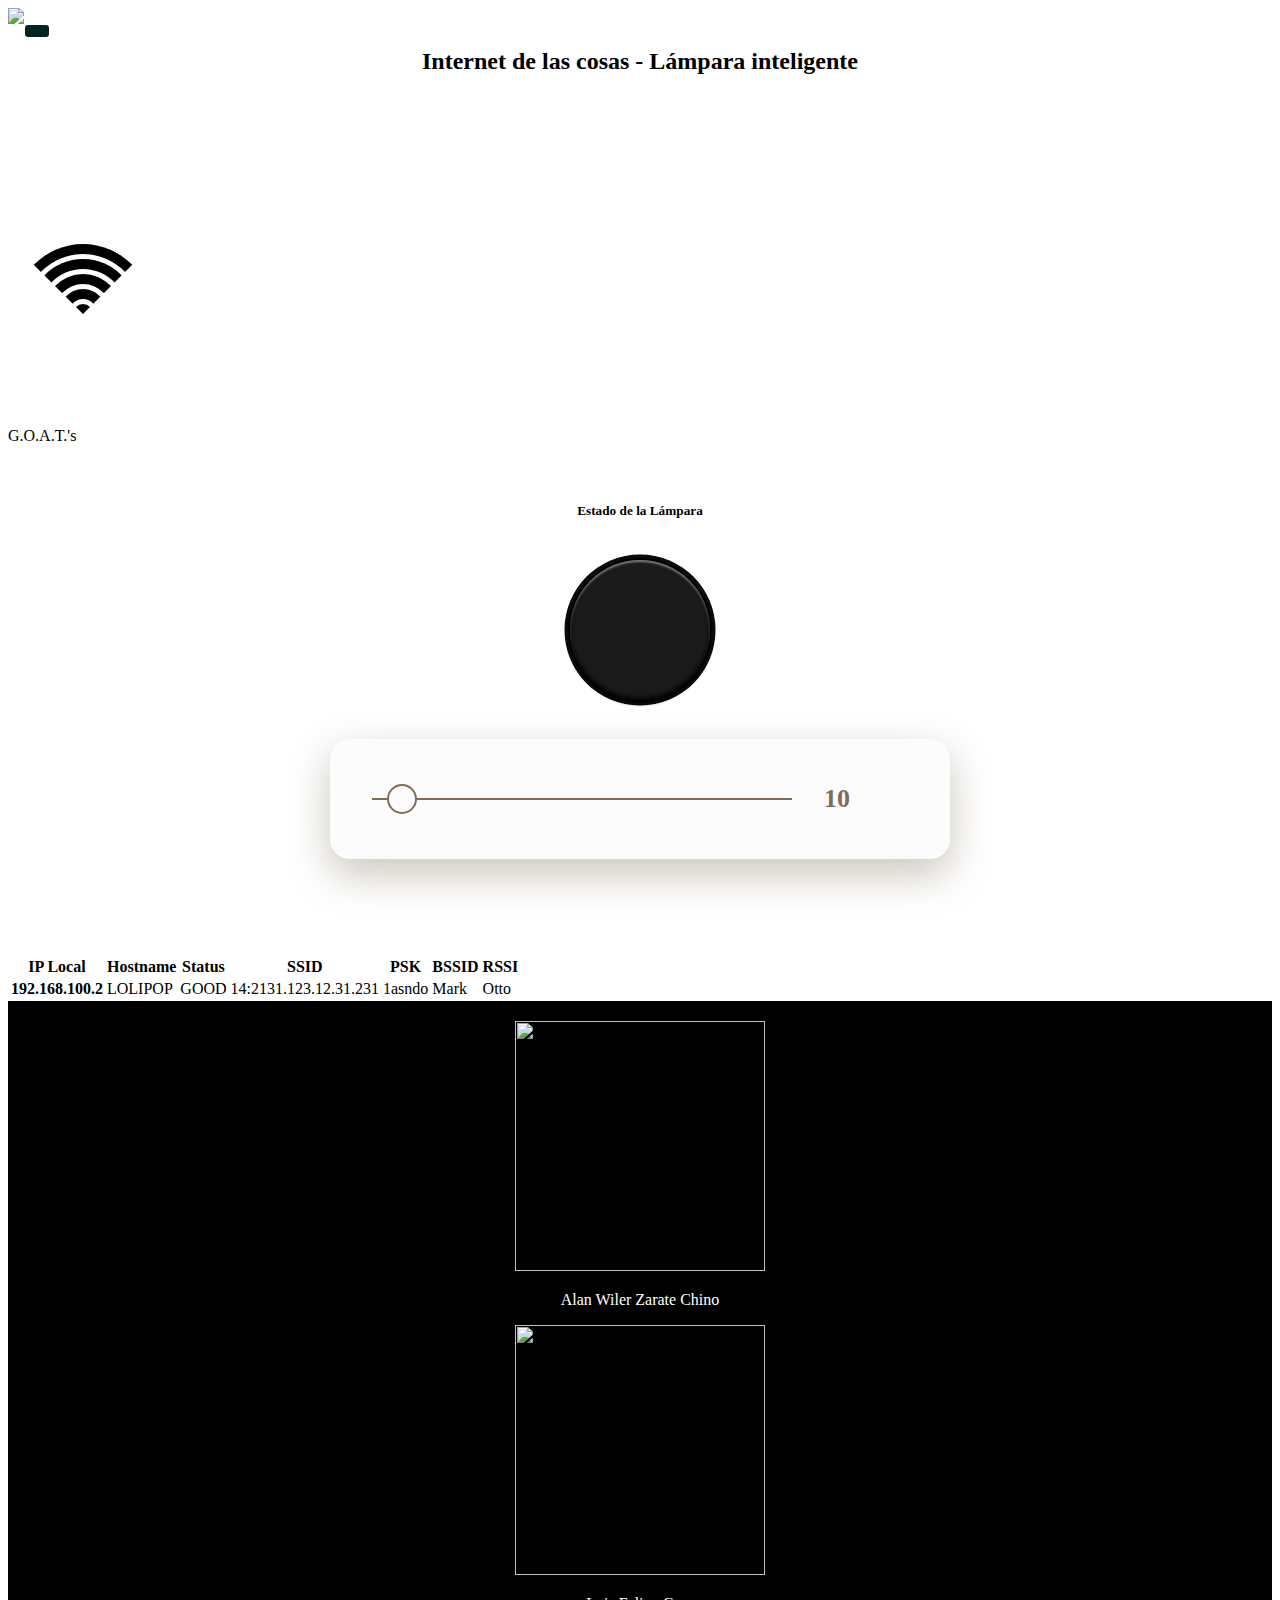
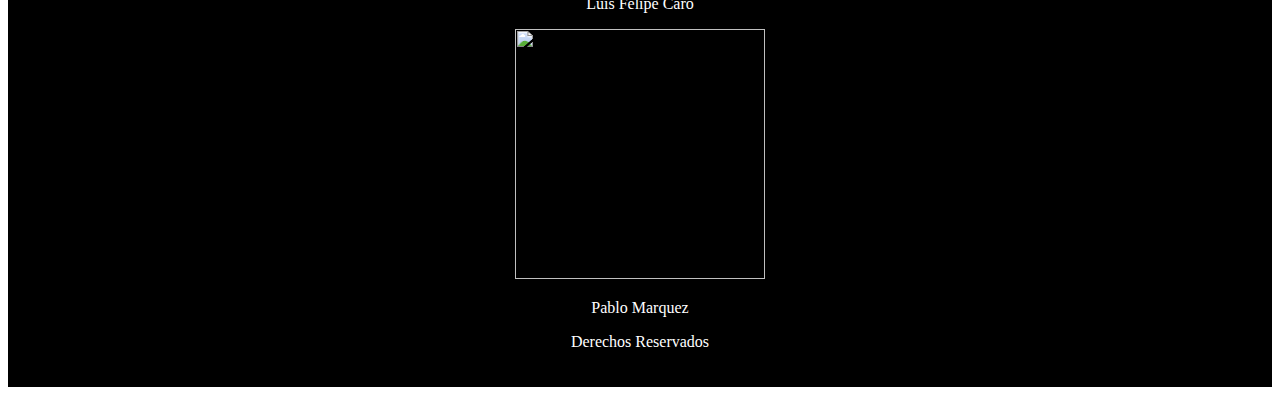
==== data/page2.html @ 81736cc9 "first commit" ====
<!DOCTYPE html>
<html lang="es">
<head>
    <meta charset="UTF-8">
    <meta http-equiv="X-UA-Compatible" content="IE=edge">
    <meta name="viewport" content="width=device-width, initial-scale=1.0">
    <link href="https://cdn.jsdelivr.net/npm/bootstrap@5.0.2/dist/css/bootstrap.min.css" rel="stylesheet" integrity="sha384-EVSTQN3/azprG1Anm3QDgpJLIm9Nao0Yz1ztcQTwFspd3yD65VohhpuuCOmLASjC" crossorigin="anonymous">
    <link
      rel="stylesheet"
      href="https://cdnjs.cloudflare.com/ajax/libs/font-awesome/6.2.0/css/all.min.css"
      integrity="sha512-xh6O/CkQoPOWDdYTDqeRdPCVd1SpvCA9XXcUnZS2FmJNp1coAFzvtCN9BmamE+4aHK8yyUHUSCcJHgXloTyT2A=="
      crossorigin="anonymous"
      referrerpolicy="no-referrer"
    />
    <link rel="stylesheet" href="style.css">
    <title>Lámpara</title>
</head>
<body onload="getData()">

    <div class="contaup">
      <input type="checkbox" id="check">
      <label for="check">
          <i class="fas fa-bars" id="btnCheck"></i>
          <i class="fas fa-times" id="btnClose"></i>
      </label>
      <div class="sidebar1">
          <header>Menú</header>
          <ul>
              <li><a href="index.html" ><i class="fa-solid fa-dice-one"></i>Operación 1</a></li>
              <li><a href="#" class="active"><i class="fa-solid fa-dice-two"></i>Operación 2</a></li> 
              <li><a href="page3.html"><i class="fa-solid fa-dice-three"></i>Operación 3</a></li>
              <li><a href="page4.html"><i class="fa-solid fa-dice-four"></i>Operación 4</a></li>
              <li><a href="page5.html"><i class="fa-solid fa-dice-five"></i>Operación 5</a></li>
              <li><a href="page6.html"><i class="fa-solid fa-dice-six"></i>Operación 6</a></li> 
              
          </ul>
      </div>
  </div>
  
    <div class="container">
        <div class="row">
          <div class="col d-flex align-items-center justify-content-center">
            <img
            class="logo-ucb"
            src="https://ucblpz.com/wp-content/uploads/2018/12/UCB-logo-lapaz.png"
          />
          </div>
          <div class="col d-flex align-items-center justify-content-center">
            <div>
                <h2 class="titulo-h2">Internet de las cosas - Lámpara inteligente</h2>
            </div>
            
            
          </div>
          <div class="col d-flex align-items-center justify-content-center">
            
            <div class="waveStrength-3">
                <div class="wave">
                  <div class="wave">
                    <div class="wave">
                      <div class="wave">
                        <div class="wave"></div>
                      </div>
                    </div>
                  </div>
                </div>
              </div>

          </div>

          <div class="col d-flex align-items-center justify-content-center">
            <!-- <img src="https://foroharley.com/media/vegvisir-png.58735/full" alt=""> -->
            <div class="row">
              <img src="https://i.ibb.co/cg2H8FQ/logo2.jpg" alt="" style="width: 150px;">
            </div>
            <div class="row">
              <p>
                G.O.A.T.'s
              </p>
            </div>
          </div>

          
        </div>
    </div>


    <div class="container c_infoLampara">
        <h5 class="titulo">Estado de la Lámpara</h5>
         <br>
            <div class="label" onclick="imprimir()">
              <input type="checkbox"/>
              <span class="btn-real-sw"></span>
              <i id="pulsador-button" class="fa fa-power-off"></i>
        </div>
    </div>
    <br>


    <div class="slider">
        <input type="range" min="0" max="255" value="10"   oninput="rangeValue.innerText = this.value">
        <p id="rangeValue">10</p>
    </div>

    <br>
    <br>

    <div class="container">
        <table class="table table-striped table-dark">
            <thead>
              <tr>
                <th scope="col">IP Local</th>
                <th scope="col">Hostname</th>
                <th scope="col">Status</th>
                <th scope="col">SSID</th>
                <th scope="col">PSK</th>
                <th scope="col">BSSID</th>
                <th scope="col">RSSI</th>
              </tr>
            </thead>
            <tbody>
              <tr>
                <th>192.168.100.2</th>
                <td>LOLIPOP</td>
                <td>GOOD</td>
                <td>14:2131.123.12.31.231</td>
                <td>1asndo</td>
                <td>Mark</td>
                <td>Otto</td> 
              </tr>
               
            </tbody>
          </table>
    </div>

    <div class="container footer">
      <div class="row">
        <div class="col">
          <img
            src="https://www.linkpicture.com/q/20210201_225708_2.jpg"
            type="image"  
            style="width: 250px; height: 250px; object-fit:cover;" 
            />
          <p>Alan Wiler Zarate Chino</p>
        </div>
        <div class="col">
          <img src="https://www.linkpicture.com/q/591_67344437_20190722_233525-5.jpg" type="image">
          <p>Luis Felipe Caro</p>
        </div>
        <div class="col">
          <img src='https://www.linkpicture.com/q/perfil_2.jpg' type='image'>
          <p>Pablo Marquez</p>
        </div>
      </div>
      
      <p>
        <i class="fa-regular fa-copyright"></i>  Derechos Reservados
      </p>
    </div>

    <script src="script.js"></script>
</body>
</html>
---- data/style.css ----
/* own code */

.container .titulo{
    text-align: center;
}
.c_infoLampara{
    height: 300px;
    padding-top: 20px;
    transition: 0.5s;
}




/* wifi */
.waveStrength-3 {
    margin-top: 13%;
  }
  .wave {
    display: inline-block;
    border: 10px solid transparent;
    border-top-color: currentColor;
    border-radius: 50%;
    border-style: solid;
    margin: 5px;
  }

  .wv4 {
    border-top-color: #eee;
  }
  .wv3 {
    border-top-color: #eee;
  }
  .wv2 {
    border-top-color: #eee;
  }
  .wv1 {
    border-top-color: #eee;
  }

 .titulo-h2{
    text-align: center;
  }

  /* imagen para el boton */
   
  .label {
    position: relative !important;
    width: 140px!important;
    height: 140px!important;
    cursor: pointer!important;
    border-radius: 50%!important;
    margin: auto!important;
  }

  .label .btn-real-sw {
    position: absolute !important;
    top: 0 !important;
    display: block !important;
    width: 100% !important;
    height: 100%!important;
    background-color: #1b1b1b !important;
    border-radius: 50%!important;
    box-shadow: 0 3px 4px rgba(0, 0, 0, 1),
      inset 0 -2px 5px rgba(0, 0, 0, 1),
      inset 0 2px 2px rgba(255, 255, 255, 0.5), 0 0 0 2px #000,
      0 0 0 5px #0c0c0c, 0 0 0 5.5px #080808!important;
  }
  .label input[type="checkbox"] {
    -webkit-appearance: none !important;
    display: none !important;
    
  }
  .label .fa {
    position: absolute!important;
    top: 50%!important;
    left: 50%!important;
    transform: translate(-50%, -50%)!important;
    font-size: 5em!important;
    color: #0c0c0c!important;
  }
  .label .pulsador-activado {
    color: #fbff00!important;
    text-shadow: 0 0 100px #ffffff, 0 0 60px #f1ea8e!important;
  }

/* for side manu */
.sidebar1 {
  z-index: 1111;
  position: fixed;
  left:-250px;
  width: 250px;
  height: 100%;
  background: #042331;
  transition: all 0.5s ease;
  top: 0;
}
.sidebar1 header{
  font-size: 22px;
  color: #ffffff;
  text-align: center;
  line-height: 70px;
  background: #063146;
  user-select: none;
}
.sidebar1 ul a{
  display: block;
  height: 100%;
  width: 100%;
  line-height: 65px;
  font-size: 20px;
  color: #ffffff;
  padding-left: 30px;
  box-sizing: border-box;
  border-top: 1px solid rgb(255, 255, 255, 0.1);
  border-bottom: 1px solid black;
  text-decoration: none;
  transition: 0.4s;
  
}
.sidebar1 ul a.active{
  color: #fbff00;
}
.sidebar1 ul li:hover a{
  padding-left: 50px;
}
.sidebar1 ul a i{
  margin-right: 16px;
}
#check{
   
  display: none;
 
}
label #btnCheck,label #btnClose{
  position: fixed;
  cursor: pointer;
  background: #042321;
  border-radius: 3px;
  
}
label #btnCheck{
  left: 25px;
  top: 25px;
  font-size: 35px; 
  color: #ffffff;
  padding: 6px 12px;
  transition: all .5s ;
}
label #btnClose{
  z-index: 2322;
  left: -195px;
  top: 17px;
  font-size: 30px;
  color: #0a5275;
  padding: 4px 9px;
  transition: all .5s ease;
}

#mainsection{
  background: #0a5275;
  box-sizing: border-box;
  width: 100%;
  
}

#check:checked ~ .sidebar1{
  left: 0;

}
#check:checked ~ label #btnCheck{
  left: 290px;
  opacity: 0;
  pointer-events: none;
}
#check:checked ~ label #btnClose{
  left: 195px;
}

#check:checked ~ #mainsection{
  left: 600px;
}

/* fin side menu*/

/* footer */

.footer{
  background:#000;
  color: #fff; 
  padding: 20px;
}
 
.footer .row .col {
  align-items: center;
  text-align: center;
}
.footer .row .col img{
  width: 250px;
  height: 250px;
  object-fit: cover;
}
.topnav .col-1 img{
  background: #fff;
}
.footer p{
  text-align: center;
}

.logo_main img{
  width: 150px;
}
.logo_main p{
  margin-top: 0;
  text-align: center;
}

/*slider*/
.slider {
  position:relative;
  top:50%;
  left:50%;
  transform:translate(-50%,-50%);
  width:550px;
  height:60px;
  padding:30px;
  padding-left: 40px;
  background:#fcfcfc;
  border-radius:20px;
  display:flex;
  align-items:center;
  box-shadow:0px 15px 40px #7E6D5766;
 }
 .slider p {
  font-size:26px;
  font-weight:600;
  font-family: Open Sans;
  padding-left:30px;
  color:#7E6D57;
 }
 .slider input[type="range"] {
  -webkit-appearance:none !important;
  width:420px;
  height:2px;
  background:#7E6D57;
  border:none;
  outline:none;
 }
 .slider input[type="range"]::-webkit-slider-thumb {
  -webkit-appearance:none !important;
  width:30px;
  height:30px;
  background:#fcfcfc;
  border:2px solid #7E6D57;
  border-radius:50%;
  cursor:pointer;
 }
 .slider input[type="range"]::-webkit-slider-thumb:hover {
  background:#7E6D57;
 }

 /*page3*/
 .valores_pwm{
  background: #0a5275;
  color: white;
  text-align: center;
  font-size: 1.4em;
 }

 /*page4*/
 .container1 .row1{
  display: flex;
 }

 .container1 .row1 .f_col1{
  display: block;
  margin-top: 10px;
  padding-left: 25px;
 }
 
 .container1 .row1 .f_col2{
  display: block;
 }
 
 .container1 .row1 .f_col3{
  display: block;
 }
 
 .container1 .row1 .f_col4{
  display: block;
 }
 .container1 .row1 .f_col1 img{
    width: 300px;
 }
 .container1 .row1 .f_col2 .titulo-h2{
    font-size: 45px;
 }

 /*page 6*/
 .slider1 {
  position:relative;
  top:50%;
  left:50%;
  transform:translate(-50%,-50%);
  width:550px;
  height:60px;
  padding:30px;
  padding-left: 40px;
  background:#fcfcfc;
  border-radius:20px;
  display:flex;
  align-items:center;
  box-shadow:0px 15px 40px #7E6D5766;
 }
 .slider1 p {
  font-size:26px;
  font-weight:600;
  font-family: Open Sans;
  padding-left:30px;
  color:#7E6D57;
 }
 .slider1 input[type="range"] {
  -webkit-appearance:none !important;
  width:420px;
  height:3px;
  background:#7E6D57;
  margin: 0px !important;
   
  border:none;
  outline:none;
 }
 .slider1 input[type="range"]::-webkit-slider-thumb {
  -webkit-appearance:none !important;
  width:40px;
  height:40px;
  
  background:#fcfcfc;
  border:2px solid #7E6D57;
  border-radius:50%;
  cursor:pointer;
 }
 .slider1 input[type="range"]::-webkit-slider-thumb:hover {
  background:#7E6D57;
 }
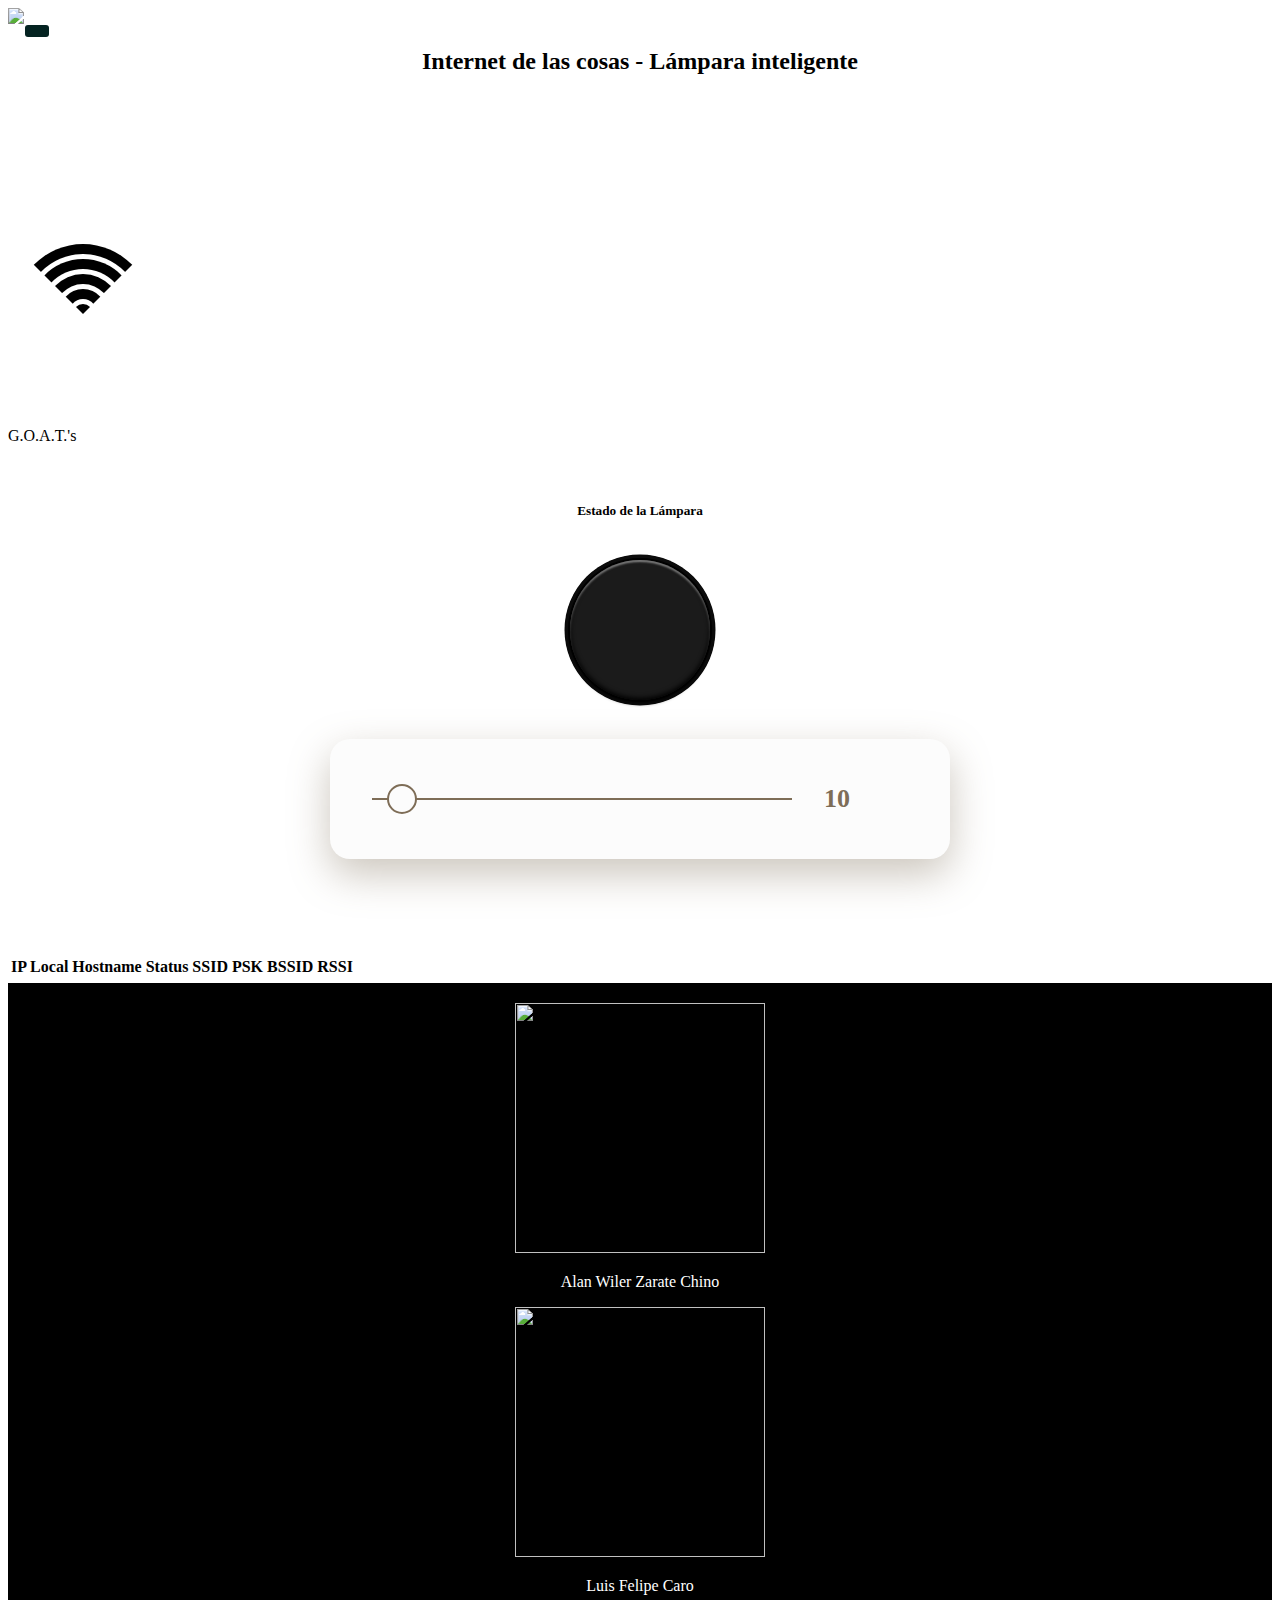
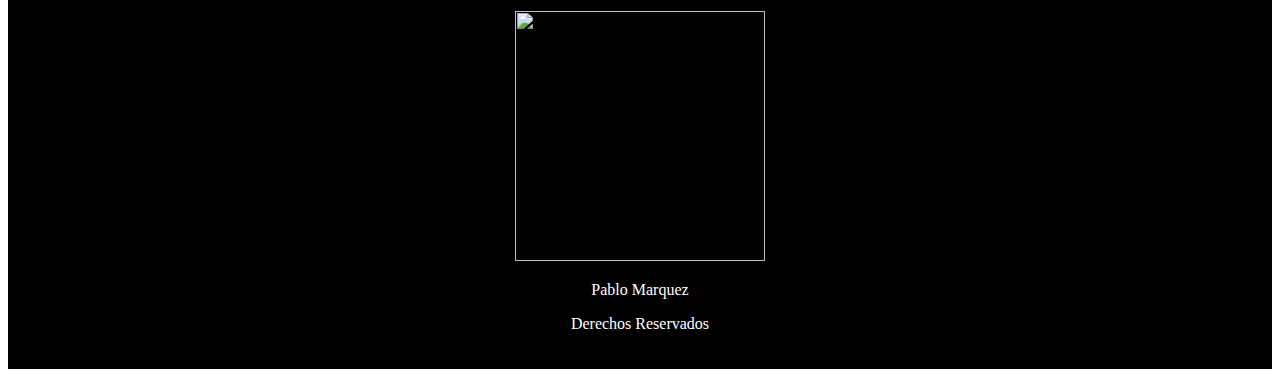
==== commit 491e451b: "last commit" ====
--- a/data/page2.html
+++ b/data/page2.html
@@ -88,7 +88,7 @@
     <div class="container c_infoLampara">
         <h5 class="titulo">Estado de la Lámpara</h5>
          <br>
-            <div class="label" onclick="imprimir()">
+            <div class="label" onclick="sendAction1(1)">
               <input type="checkbox"/>
               <span class="btn-real-sw"></span>
               <i id="pulsador-button" class="fa fa-power-off"></i>
@@ -98,7 +98,7 @@
 
 
     <div class="slider">
-        <input type="range" min="0" max="255" value="10"   oninput="rangeValue.innerText = this.value">
+        <input id="pwmslider" type="range" min="0" max="255" value="10"   oninput="rangeValue.innerText = this.value" onchange="sendPwm2(1)">
         <p id="rangeValue">10</p>
     </div>
 
@@ -120,13 +120,13 @@
             </thead>
             <tbody>
               <tr>
-                <th>192.168.100.2</th>
-                <td>LOLIPOP</td>
-                <td>GOOD</td>
-                <td>14:2131.123.12.31.231</td>
-                <td>1asndo</td>
-                <td>Mark</td>
-                <td>Otto</td> 
+                <th id="ip"> </th>
+                <td id="hn"> </td>
+                <td id="st"> </td>
+                <td id="ss"> </td>
+                <td id="ps"> </td>
+                <td id="bs"> </td>
+                <td id="rs"> </td> 
               </tr>
                
             </tbody>
@@ -157,7 +157,9 @@
         <i class="fa-regular fa-copyright"></i>  Derechos Reservados
       </p>
     </div>
-
+    <script>
+      var pageCurrent = 1;
+    </script>
     <script src="script.js"></script>
 </body>
 </html>